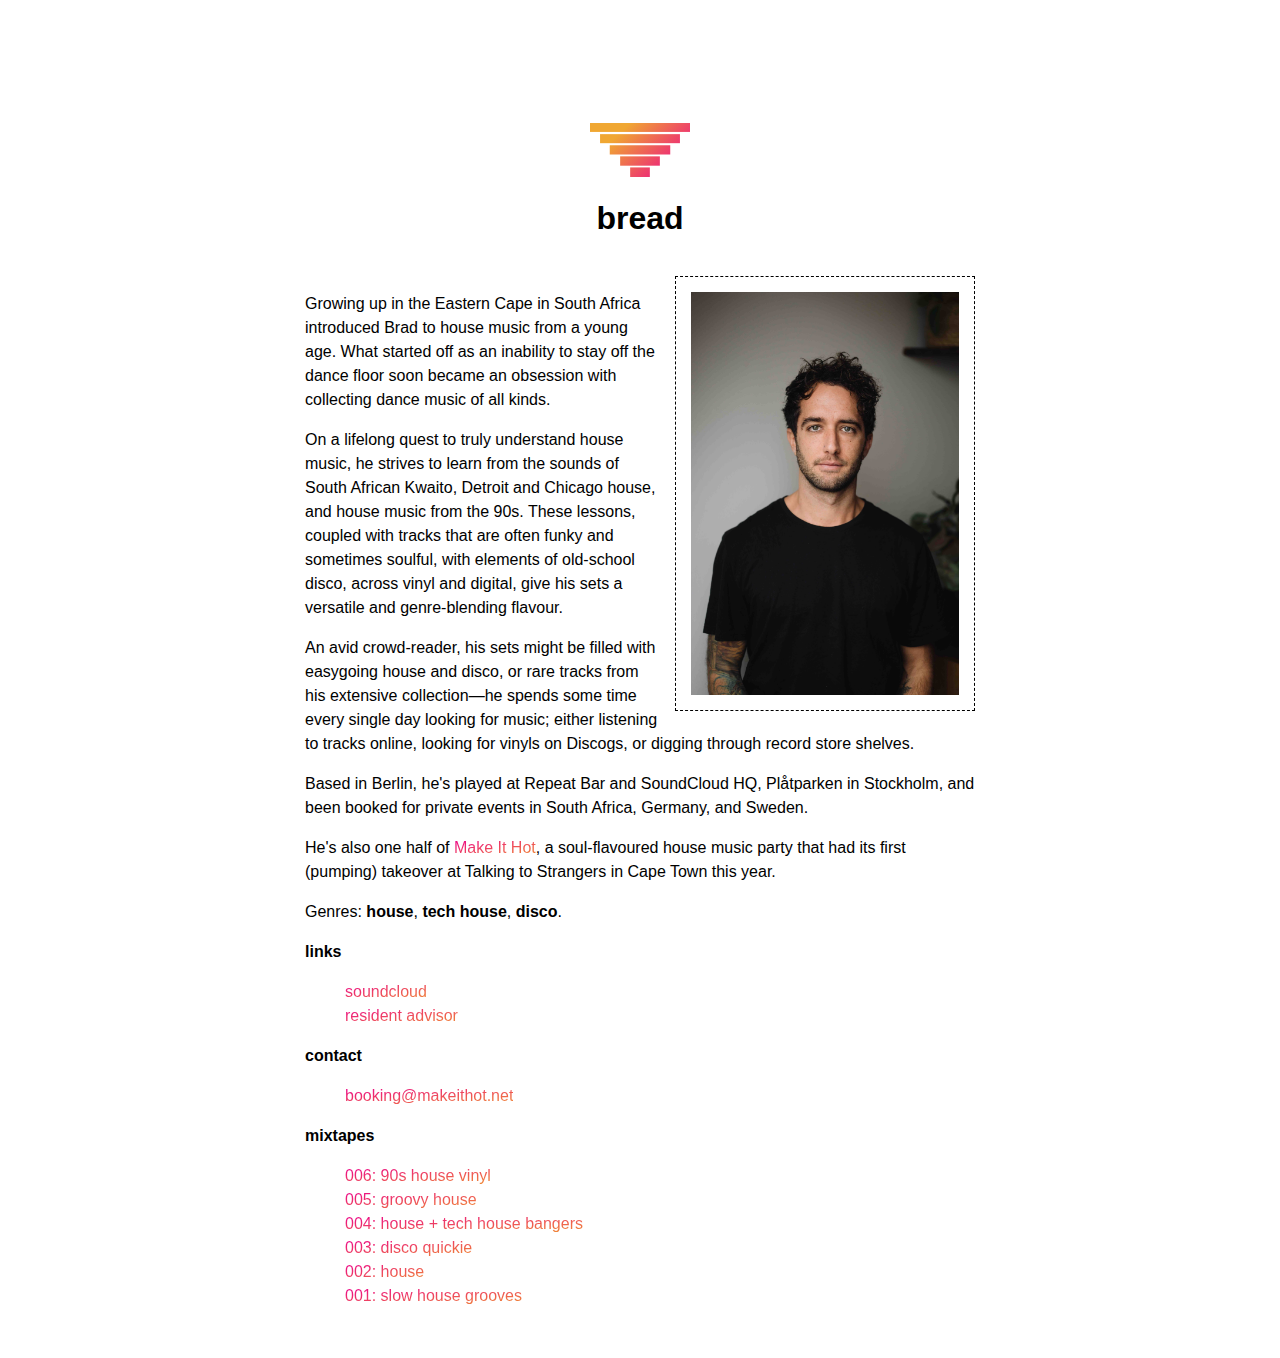
==== bread.html @ a550c387 "add bread" ====
<html>
<head>
    <title>bread press kit</title>
    <link rel="icon" type="image/svg" href="img/logo.svg">
    <meta name="viewport" content="width=device-width, initial-scale=1"/>
    <link rel="stylesheet" href="style.css">
    <meta charset="utf-8">
</head>
<body>
<div class="container">
    <div>
        <a href="/"><img class="logo" src="img/logo.svg" alt="make it hot logo"/></a>
        <h1>bread</h1>
        <br> <img class="press" src="img/press.jpeg" alt="bread press shot">
        <p class="left">Growing up in the Eastern Cape in South Africa introduced Brad to house music from a young age.
            What started off as an inability to stay off the dance floor soon became an obsession with collecting dance
            music of all kinds.</p>
        <p class="left">On a lifelong quest to truly understand house music, he strives to learn from the sounds of
            South African Kwaito, Detroit and Chicago house, and house music from the 90s. These lessons,
            coupled with tracks that are often funky and sometimes soulful, with elements of old-school
            disco, across vinyl and digital, give his sets a versatile and genre-blending flavour.</p>
        <p class="left">An avid crowd-reader, his sets might be filled with easygoing house and disco, or rare tracks
            from his extensive collection—he spends some time every single day looking for music; either listening to
            tracks online, looking for vinyls on Discogs, or digging through record store shelves.</p>
        <p class="left">Based in Berlin, he's played at Repeat Bar and SoundCloud HQ, Plåtparken in Stockholm, and been
            booked for private events in South Africa, Germany, and Sweden.</p>
        <p class="left">He's also one half of <a class="gradient" href="http://makeithot.net">Make It Hot</a>, a
            soul-flavoured house music party that had its first (pumping) takeover at Talking to Strangers in
            Cape Town this year.</p>

        <p class="left">Genres: <strong>house</strong>, <strong>tech house</strong>, <strong>disco</strong>.</p>
        <p class="left">
            <strong>links</strong>
        </p>
        <p class="left">
        <ul class="left">
            <li><a class="gradient" href="https://soundcloud.com/isonka">soundcloud</a></li>
            <li><a class="gradient" href="https://ra.co/dj/isonka">resident advisor</a></li>
        </ul>
        <p class="left">
            <strong>contact</strong>
        </p>
        <ul class="left">
            <li><span class="gradient" id="email-address"></span></li>
        </ul>

        <p class="left">
            <strong>mixtapes</strong>
        </p>
        <ul class="left">
            <li><a class="gradient" href="https://soundcloud.com/isonka/mixtape-006-90s-vinyl">006: 90s house vinyl</a>
            </li>
            <li><a class="gradient" href="https://soundcloud.com/isonka/mixtape-005">005: groovy house</a></li>
            <li><a class="gradient" href="https://soundcloud.com/isonka/mixtape-004">004: house + tech house bangers</a>
            </li>
            <li><a class="gradient" href="https://soundcloud.com/isonka/mixtape-003">003: disco quickie</a></li>
            <li><a class="gradient" href="https://soundcloud.com/isonka/mixtape-002">002: house</a></li>
            <li><a class="gradient" href="https://soundcloud.com/isonka/mixtape-001">001: slow house grooves</a></li>
        </ul>
    </div>

</div>
<script>
    const email = ["booking", "@", "makeithot", ".", "net"].join("");
    document.getElementById("email-address").innerHTML = "<a target='_blank' href=\"mailto:" + email + "\">" + email + "</a>";
</script>

</body>
</html>
---- style.css ----
* {
    box-sizing: border-box;
}

body {
    margin: 0;
    font-family: sans-serif;
    padding-bottom: 50px;
}

h1 {
    margin-top: 0;
}

p {
    line-height: 150%;
}

.gradient {
    background: #EC008D;
    background: linear-gradient(to bottom right, #EC008D 0%, #F08B32 100%);
    -webkit-background-clip: text;
    -webkit-text-fill-color: transparent;
}

.logo {
    width: 100px;
    height: 100px;
}

ul {
    margin: 0 auto;
    text-align: left;
    list-style: none;
    line-height: 150%;
    width: 100%;
}

.container {
    max-width: 700px;
    width: 100%;
    margin: 0 auto;
    padding: 100px 15px 0 15px;
    display: flex;
    align-items: center;
    justify-content: center;
    text-align: center;
}

.left {
    text-align: left;
}

.poster {
    max-width: 90%;
    margin: 0 auto;
    width: 500px;
}

.press {
    float: right;
    width: 45%;
    padding: 15px;
    margin: 0 0 15px 15px;
    max-width: 300px;
    border: 1px dashed #000;
}
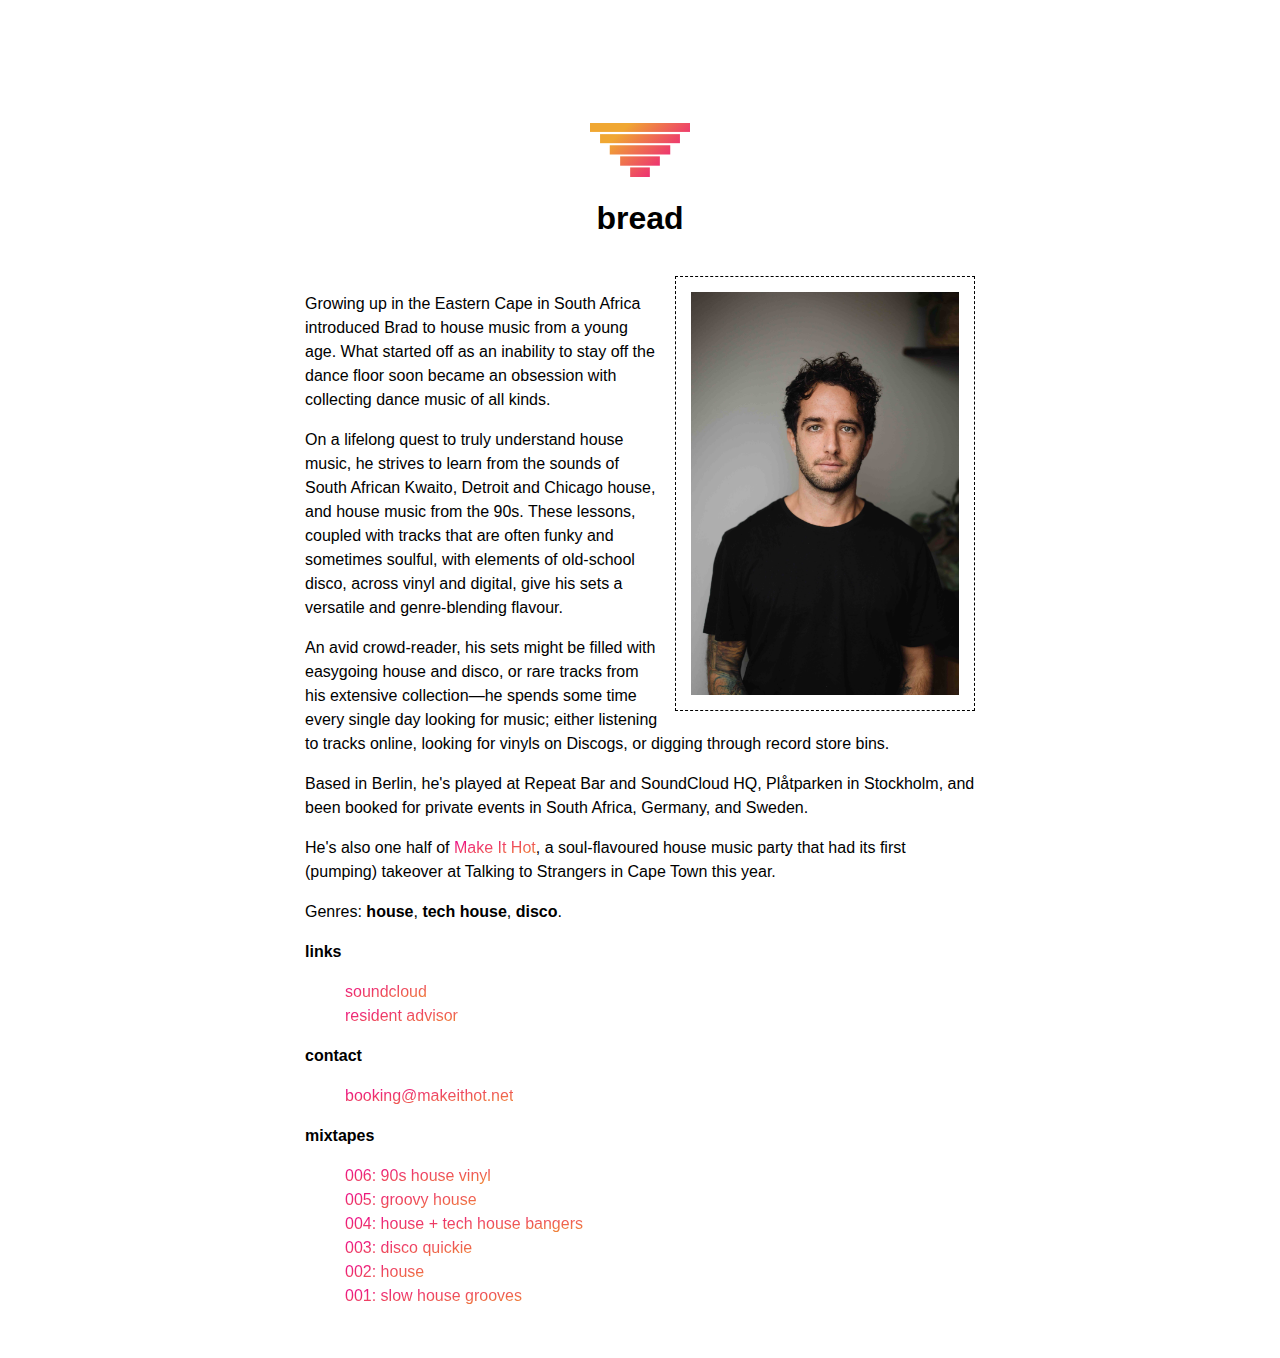
==== commit eeae9d92: "shelves to bins" ====
--- a/bread.html
+++ b/bread.html
@@ -21,7 +21,7 @@
             disco, across vinyl and digital, give his sets a versatile and genre-blending flavour.</p>
         <p class="left">An avid crowd-reader, his sets might be filled with easygoing house and disco, or rare tracks
             from his extensive collection—he spends some time every single day looking for music; either listening to
-            tracks online, looking for vinyls on Discogs, or digging through record store shelves.</p>
+            tracks online, looking for vinyls on Discogs, or digging through record store bins.</p>
         <p class="left">Based in Berlin, he's played at Repeat Bar and SoundCloud HQ, Plåtparken in Stockholm, and been
             booked for private events in South Africa, Germany, and Sweden.</p>
         <p class="left">He's also one half of <a class="gradient" href="http://makeithot.net">Make It Hot</a>, a
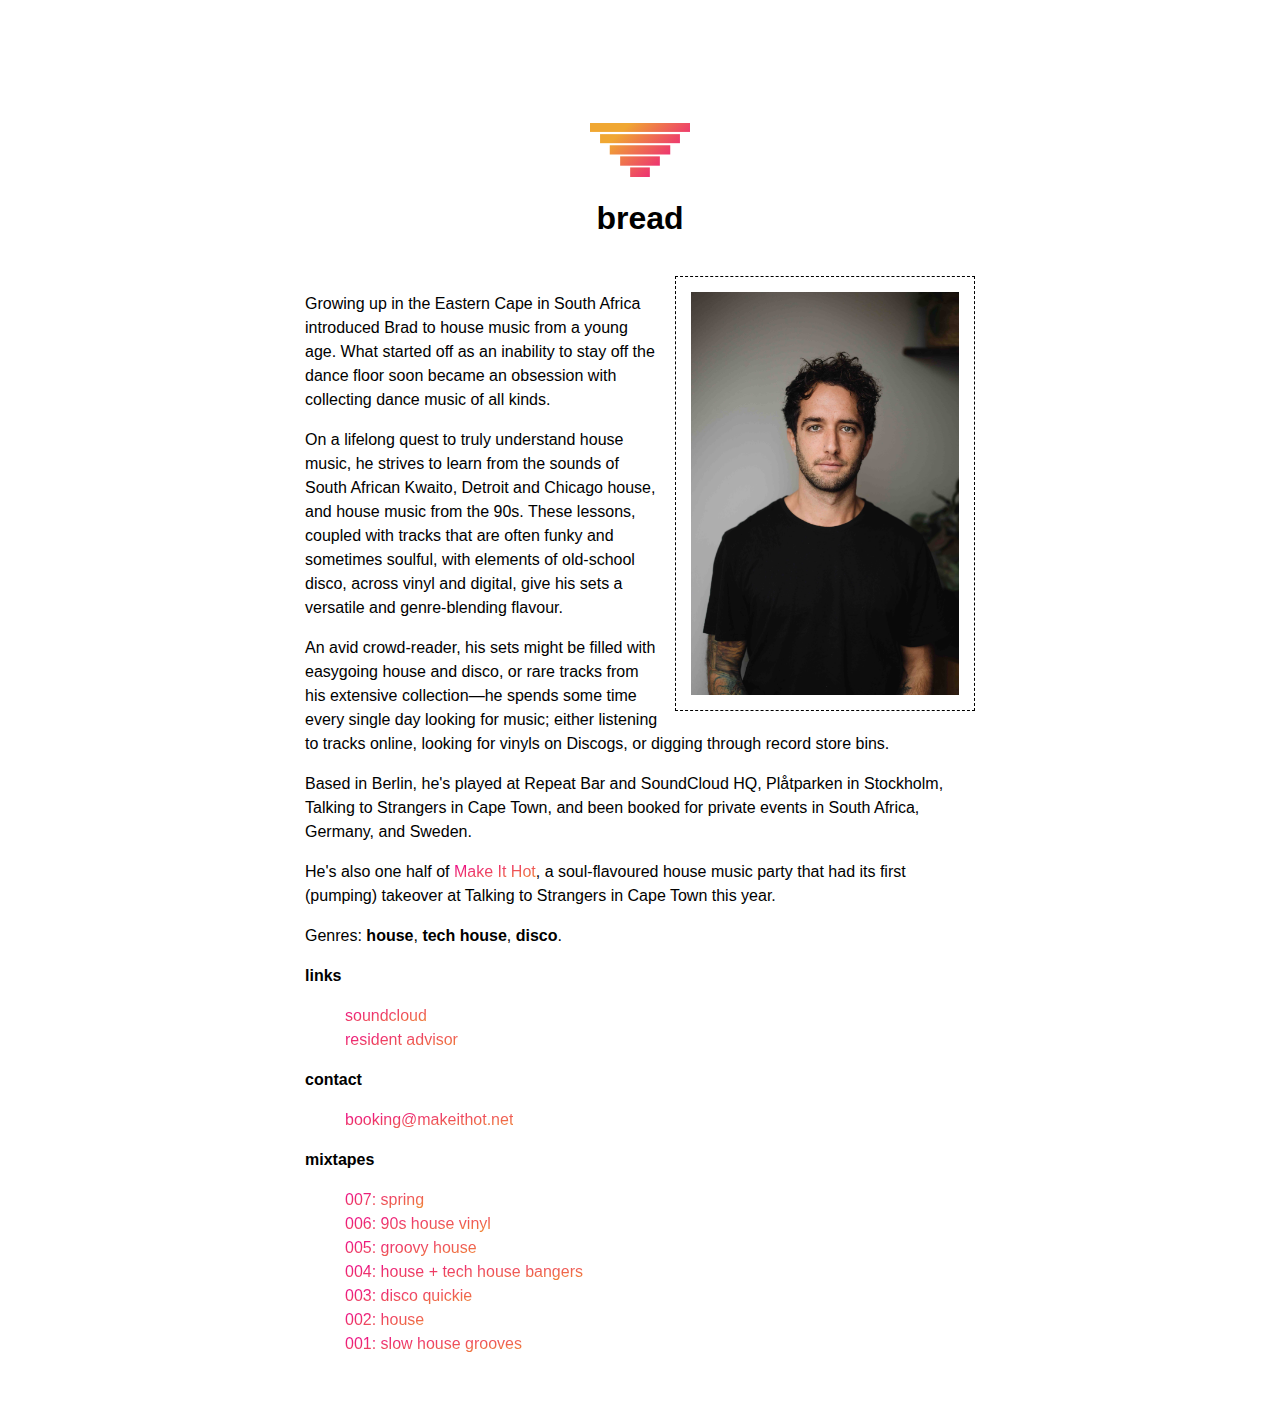
==== commit d6facd95: "add mix 007" ====
--- a/bread.html
+++ b/bread.html
@@ -22,8 +22,7 @@
         <p class="left">An avid crowd-reader, his sets might be filled with easygoing house and disco, or rare tracks
             from his extensive collection—he spends some time every single day looking for music; either listening to
             tracks online, looking for vinyls on Discogs, or digging through record store bins.</p>
-        <p class="left">Based in Berlin, he's played at Repeat Bar and SoundCloud HQ, Plåtparken in Stockholm, and been
-            booked for private events in South Africa, Germany, and Sweden.</p>
+        <p class="left">Based in Berlin, he's played at Repeat Bar and SoundCloud HQ, Plåtparken in Stockholm, Talking to Strangers in Cape Town, and been booked for private events in South Africa, Germany, and Sweden.</p>
         <p class="left">He's also one half of <a class="gradient" href="http://makeithot.net">Make It Hot</a>, a
             soul-flavoured house music party that had its first (pumping) takeover at Talking to Strangers in
             Cape Town this year.</p>
@@ -48,6 +47,7 @@
             <strong>mixtapes</strong>
         </p>
         <ul class="left">
+            <li><a class="gradient" href="https://soundcloud.com/isonka/mixtape-007-spring">007: spring</a></li>
             <li><a class="gradient" href="https://soundcloud.com/isonka/mixtape-006-90s-vinyl">006: 90s house vinyl</a>
             </li>
             <li><a class="gradient" href="https://soundcloud.com/isonka/mixtape-005">005: groovy house</a></li>
